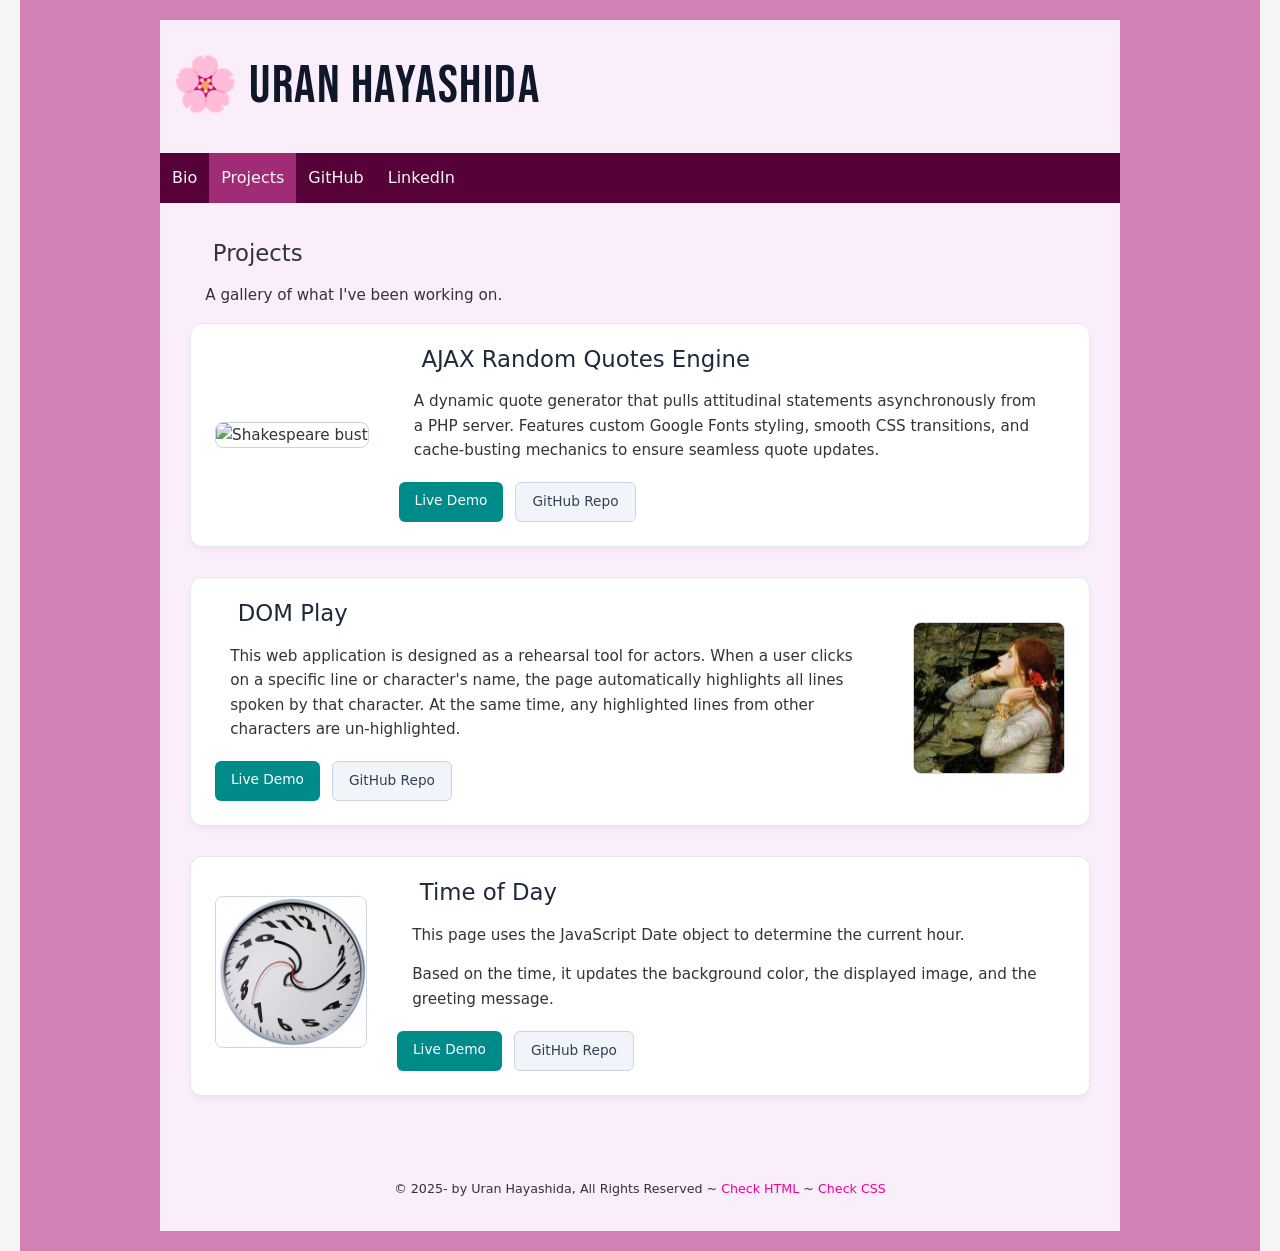
==== projects.html @ 20b4ce25 "updates the project page" ====
<!DOCTYPE html>
<html lang="en">
    <head>
        <meta charset="UTF-8">
        <title>Uran's Projects</title>
        <link rel="stylesheet" href="css/main.css">
        <link rel="stylesheet" href="css/nav.css">
        <link rel="stylesheet" href="css/animated-star.css">
        <link href="https://fonts.googleapis.com/css2?family=Bebas+Neue&display=swap" rel="stylesheet">
        <link rel="icon" href="data:image/svg+xml,<svg xmlns=%22http://www.w3.org/2000/svg%22 viewBox=%220 0 100 100%22><text y=%22.9em%22 font-size=%2290%22>🌸</text></svg>">
        <style>
        /* start google font style */
        h1 {
            font-family: 'Bebas Neue', sans-serif;
            font-size: 3.5rem; /* Needs to be larger because it's a condensed font */
            color: #0f172a;
            letter-spacing: 1.5px; /* Spaces out the all-caps look nicely */
        }
        /* end google font style */
        </style>
    </head>
    <body>
        <header>
            <h1>
                <span class="animated-star" aria-label="Achiever Star">🌸</span> Uran Hayashida
            </h1>
            <nav class="topnav" id="myTopnav">
                <a href="index.html">Bio</a>
                <a href="projects.html" class="active">Projects</a>
                <a href="https://github.com/naruha-sys" target="_blank">GitHub</a>
                <a href="https://www.linkedin.com/in/uran-hayashida-355136227/" target="_blank">LinkedIn</a>
                <a href="javascript:void(0);" class="icon" onclick="myFunction()">&#9776;</a>
            </nav>
        </header>
        <main class="wrapper">
            <section class="projects-container">
                <h2 class="subheader">Projects</h2>
                <p class="subtitle">A gallery of what I've been working on.</p>

                <div class="project-card">
                    <div class="project-image">
                        <img src="images/shakespeare-bust.jpg" alt="Shakespeare bust">
                    </div>
                    <div class="project-content">
                        <h2>AJAX Random Quotes Engine</h2>
                        <p>A dynamic quote generator that pulls attitudinal statements asynchronously from a PHP server. Features custom Google Fonts styling, smooth CSS transitions, and cache-busting mechanics to ensure seamless quote updates.</p>
                        
                        <div class="project-links">
                        <a href="https://naruha-sys.github.io/php-ajax-codespace-template/" class="btn demo-btn" target="_blank">Live Demo</a>
                        <a href="https://github.com/naruha-sys/php-ajax-codespace-template" class="btn repo-btn" target="_blank">GitHub Repo</a>
                        </div>
                    </div>
                </div>

                <div class="project-card">
                    <div class="project-image">
                        <img src="images/ophelia.jpg" alt="ophelia">
                    </div>
                    <div class="project-content">
                        <h2>DOM Play</h2>
                        <p>This web application is designed as a rehearsal tool for actors. When a user clicks on a specific line or character's name, the page automatically highlights all lines spoken by that character. At the same time, any highlighted lines from other characters are un-highlighted.
                        </p>
                        
                        <div class="project-links">
                            <a href="https://naruha-sys.github.io/dom-play/" class="btn demo-btn" target="_blank">Live Demo</a>
                            <a href="https://github.com/naruha-sys/dom-play" class="btn repo-btn" target="_blank">GitHub Repo</a>
                        </div>
                    </div>
                </div>

                <div class="project-card">
                    <div class="project-image">
                        <img src="images/crazy-clock.jpg" alt="Crazy Clock">
                    </div>
                    <div class="project-content">
                        <h2>Time of Day</h2>
                        <p>This page uses the JavaScript Date object to determine the current hour.</p>
                        <p>Based on the time, it updates the background color, the displayed image, and the greeting message.</p>
                        <div class="project-links">
                            <a href="https://naruha-sys.github.io/time-of-day/" class="btn demo-btn" target="_blank">Live Demo</a>
                            <a href="https://github.com/naruha-sys/time-of-day" class="btn repo-btn" target="_blank">GitHub Repo</a>
                        </div>
                    </div>
                </div>
            </section>
            <footer>
                <p><small>&copy; 2025-<span id="this-year"></span> by 
                    Uran Hayashida, All Rights Reserved ~ 
                    <a id="html-checker" href="#" target="_blank">Check HTML</a> ~ 
                    <a id="css-checker" href="#" target="_blank">Check CSS</a></small>
                </p>
            </footer>
        </main>
        <script src="js/main.js" defer></script>
    </body>
</html>
---- css/main.css ----
/* Global rules */

html {
    background-color: whitesmoke;
    font-size: 0.95em;
}

body {
    font-family: system-ui, -apple-system, sans-serif;
    line-height: 1.6;
    background-color: #D281B5;
    color: #333;
    margin: 0 auto;
    padding: 20px;
    max-width:1200px;
  }

::selection {
    color: #000; 
    background: #ff0;
}

h1 {
    font-weight: normal;
    margin: auto;
    background: #FAEEFA;
    line-height: 2.5em;
}

main.wrapper {
    background-color: #FAEEFA;
    overflow: auto;
}

p {
    margin: 1em; /* Top Right Bottom Left (TRBL) */
}

h2,h3 {
    font-weight: normal;
    margin-left: 1em;
    line-height: 1em;
}

a {
    color:#F40097;
    text-decoration: none;
}

a:hover {
    color: whitesmoke;
    background-color: #F40097;
    text-decoration: none;
}

footer {
    clear: both;
    text-align: center;
    padding: 1em;
}

/* end global rules */

/* Responsive rules */

/* DESKTOP */
@media all and (min-width:1200px) {
    main.wrapper {
        width: 80%;
        margin: auto;
    }
    
    h1 {
        width: 79%;
        padding-left: 1%;
    }
    
    picture.profile img {
        width: 50%;
        float: left;
        margin-right: 2em;
    }
    
}

/* TABLET */
@media all and (min-width:501px) and (max-width:1199px) {
    main.wrapper {
        width: 90%;
        margin: auto;
    }
    
    h1 {
        width: 89%;
        padding-left: 1%;
    }
    
    picture.profile img {
        width: 50%;
        float: right;
        margin-left: 1em;
    }

}

/* PHONE */
@media all and (max-width:500px) {
    main.wrapper {
        width: 100%;
    }
    
    h1 {
        width: 99%;
        padding-left: 1%;
    }
    
    picture.profile img {
        width: 100%;
    }
    
}

/* start project container rules */
  
.projects-container {
    max-width: 900px;  /* Keeps things readable on desktop */
    margin: 0 auto;
    padding: 20px;
  }
  
  /* The Main Project Card Wrapper */
  .project-card {
    display: flex;
    flex-direction: row; /* Default layout: Image left, text right */
    align-items: center;
    gap: 30px;
    background: #ffffff;
    border: 1px solid #e2e8f0;
    border-radius: 12px; /* Smooth rounded corners */
    padding: 24px;
    margin-bottom: 30px;
    box-shadow: 0 4px 6px -1px rgba(0, 0, 0, 0.05);
    transition: transform 0.2s ease;
  }
  
  .project-card:hover {
    transform: translateY(-2px); /* Subtle interaction cue */
  }
  
  /* The Magic Mirror: Automatically alternate left/right layout */
  .project-card:nth-child(even) {
    flex-direction: row-reverse; /* Flips the order for every second card */
  }
  
  /* Image Control Group */
  .project-image {
    flex-shrink: 0; /* Prevents text from squeezing the image container */
  }
  
  .project-image img {
    width: 150px;
    height: 150px;
    object-fit: cover; /* Forces screenshots to crop nicely instead of squishing */
    border-radius: 8px;
    border: 1px solid #cbd5e1;
  }
  
  /* Content & CTA Link Elements */
  .project-content {
    flex-grow: 1;
  }
  
  .project-content h2 {
    margin-top: 0;
    color: #1e293b;
  }
  
  .project-links {
    margin-top: 20px;
    display: flex;
    gap: 12px;
  }
  
  /* Flexible, clean Button styles */
  .btn {
    display: inline-block;
    text-decoration: none;
    padding: 8px 16px;
    border-radius: 6px;
    font-size: 0.9rem;
    font-weight: 500;
    transition: background-color 0.2s;
  }
  
  .demo-btn {
    background-color: darkcyan;
    color: #ffffff;
  }
  
  .demo-btn:hover {
    background-color: rgb(95, 95, 95);
  }
  
  .repo-btn {
    background-color: #f1f5f9;
    color: #334155;
    border: 1px solid #cbd5e1;
  }
  
  .repo-btn:hover {
    background-color: rgb(95, 95, 95);
  }
  
  /* Responsive Overrides: If screen is small, stack everything vertically */
  @media (max-width: 650px) {
    .project-card, 
    .project-card:nth-child(even) {
      flex-direction: column;
      text-align: center;
    }
    
    .project-links {
      justify-content: center;
    }
  }

/* end project container rules */
---- css/nav.css ----
/* Global rules */
.topnav {
    margin: auto;
    background-color: #560238;
    overflow: auto;
}

.topnav a {
    float: left;
    display: block;
    color: whitesmoke;
    text-align: center;
    padding: 12px 12px;
    text-decoration: none;
    text-transform: capitalize;
    font-size: 16px;
}

.topnav a.hover, .active {
    background-color: #9F2C75;
}

.topnav .icon {
    display: none;
}

/* Responsive rules - apply when screen width is less than 1200px */

@media screen and (max-width: 1199px) {
    .topnav a:not(:first-child) {
        display: none;
    }
    
    .topnav a.icon {
        float: right;
        display: block;
    }
    
    .topnav.responsive {
        position: relative;
    }
    
    .topnav.responsive a {
        float: none;
        display: block;
        text-align: left;
    }
    
    .topnav.responsive a.icon {
        position: absolute;
        right: 0;
        top: 0;
    }
}


/* DESKTOP */
@media all and (min-width:1200px) {
    .topnav {
        width: 80%;
    }
}

/* TABLET */
@media all and (min-width:501px) and (max-width:1199px) {
    .topnav {
        width: 90%;
    }
}

/* PHONE */
@media all and (max-width:500px) {
    .topnav {
        width: 100%;
    }
}
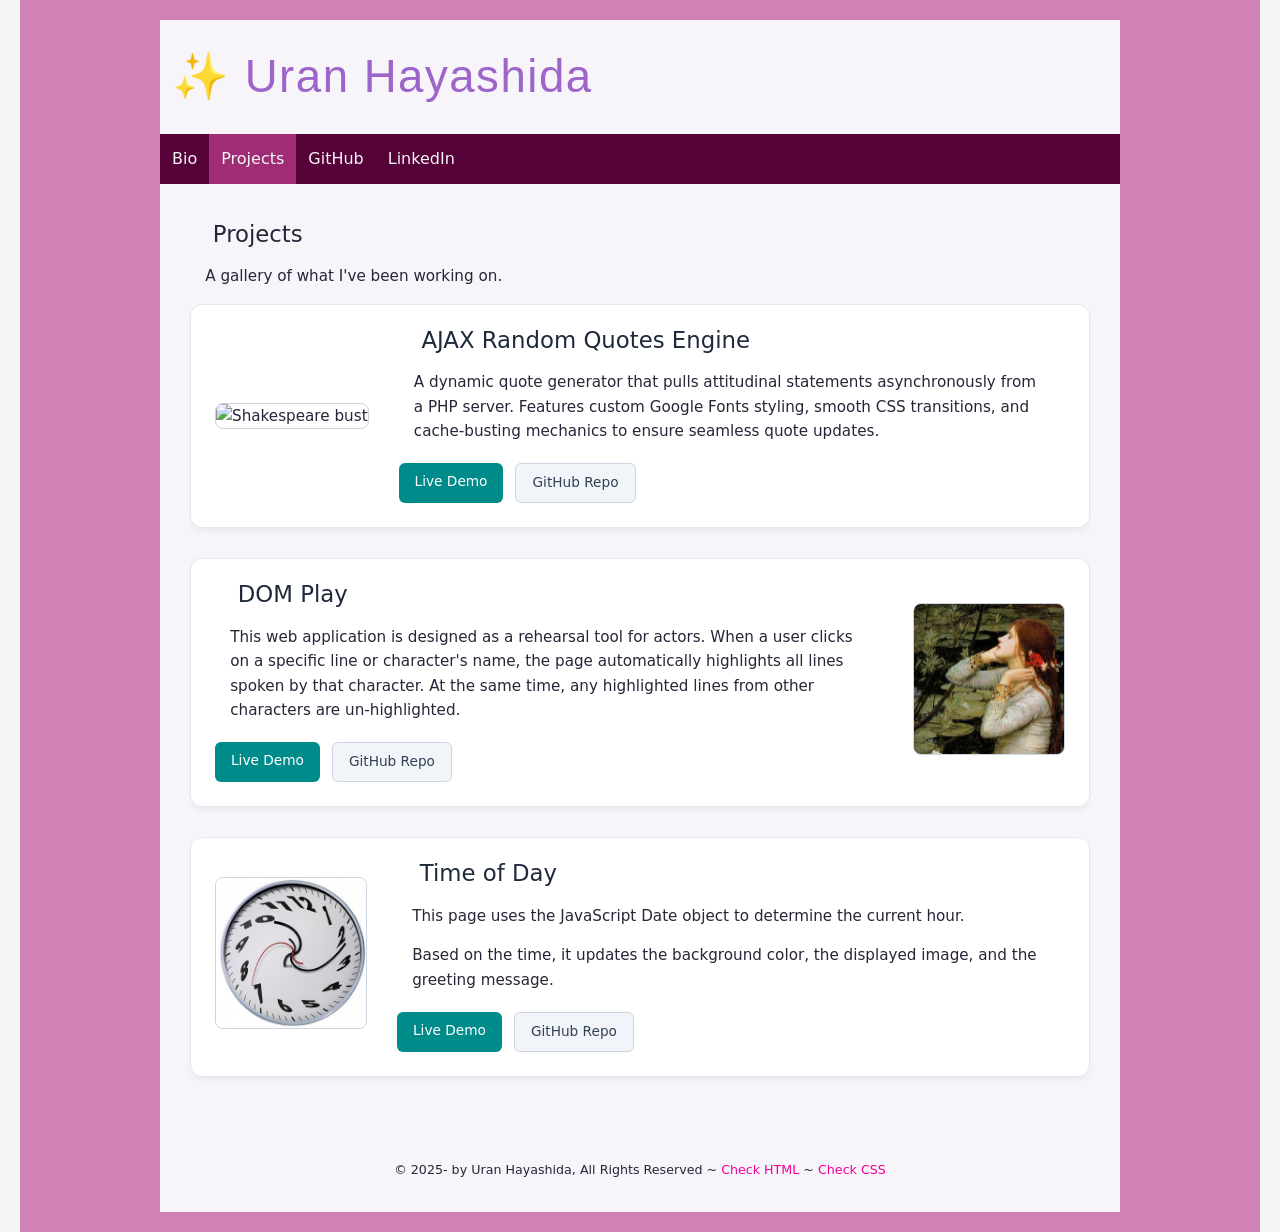
==== commit 66d51d44: "adds font changes" ====
--- a/projects.html
+++ b/projects.html
@@ -7,13 +7,13 @@
         <link rel="stylesheet" href="css/nav.css">
         <link rel="stylesheet" href="css/animated-star.css">
         <link href="https://fonts.googleapis.com/css2?family=Bebas+Neue&display=swap" rel="stylesheet">
-        <link rel="icon" href="data:image/svg+xml,<svg xmlns=%22http://www.w3.org/2000/svg%22 viewBox=%220 0 100 100%22><text y=%22.9em%22 font-size=%2290%22>🌸</text></svg>">
+        <link rel="icon" href="data:image/svg+xml,<svg xmlns=%22http://www.w3.org/2000/svg%22 viewBox=%220 0 100 100%22><text y=%22.9em%22 font-size=%2290%22>✨</text></svg>">
         <style>
         /* start google font style */
         h1 {
-            font-family: 'Bebas Neue', sans-serif;
-            font-size: 3.5rem; /* Needs to be larger because it's a condensed font */
-            color: #0f172a;
+            font-family: 'Quicksand', 'Plus Jakarta Sans', sans-serif;
+            font-size: 3.0rem; /* Needs to be larger because it's a condensed font */
+            color: #9D65C9;
             letter-spacing: 1.5px; /* Spaces out the all-caps look nicely */
         }
         /* end google font style */
@@ -22,7 +22,7 @@
     <body>
         <header>
             <h1>
-                <span class="animated-star" aria-label="Achiever Star">🌸</span> Uran Hayashida
+                <span class="animated-star" aria-label="Achiever Star">✨</span> Uran Hayashida
             </h1>
             <nav class="topnav" id="myTopnav">
                 <a href="index.html">Bio</a>
--- a/css/main.css
+++ b/css/main.css
@@ -6,29 +6,29 @@
 }
 
 body {
-    font-family: system-ui, -apple-system, sans-serif;
+    font-family: 'Inter', system-ui, -apple-system, sans-serif;
     line-height: 1.6;
     background-color: #D281B5;
-    color: #333;
+    color: #2A2438;
     margin: 0 auto;
     padding: 20px;
     max-width:1200px;
   }
 
 ::selection {
-    color: #000; 
-    background: #ff0;
+    color: #FFFFFF; 
+    background: #F40097;
 }
 
 h1 {
     font-weight: normal;
     margin: auto;
-    background: #FAEEFA;
+    background: #F7F5FA;
     line-height: 2.5em;
 }
 
 main.wrapper {
-    background-color: #FAEEFA;
+    background-color: #F7F5FA;
     overflow: auto;
 }
 
@@ -49,7 +49,7 @@
 
 a:hover {
     color: whitesmoke;
-    background-color: #F40097;
+    background-color: #D481AA;
     text-decoration: none;
 }
 
